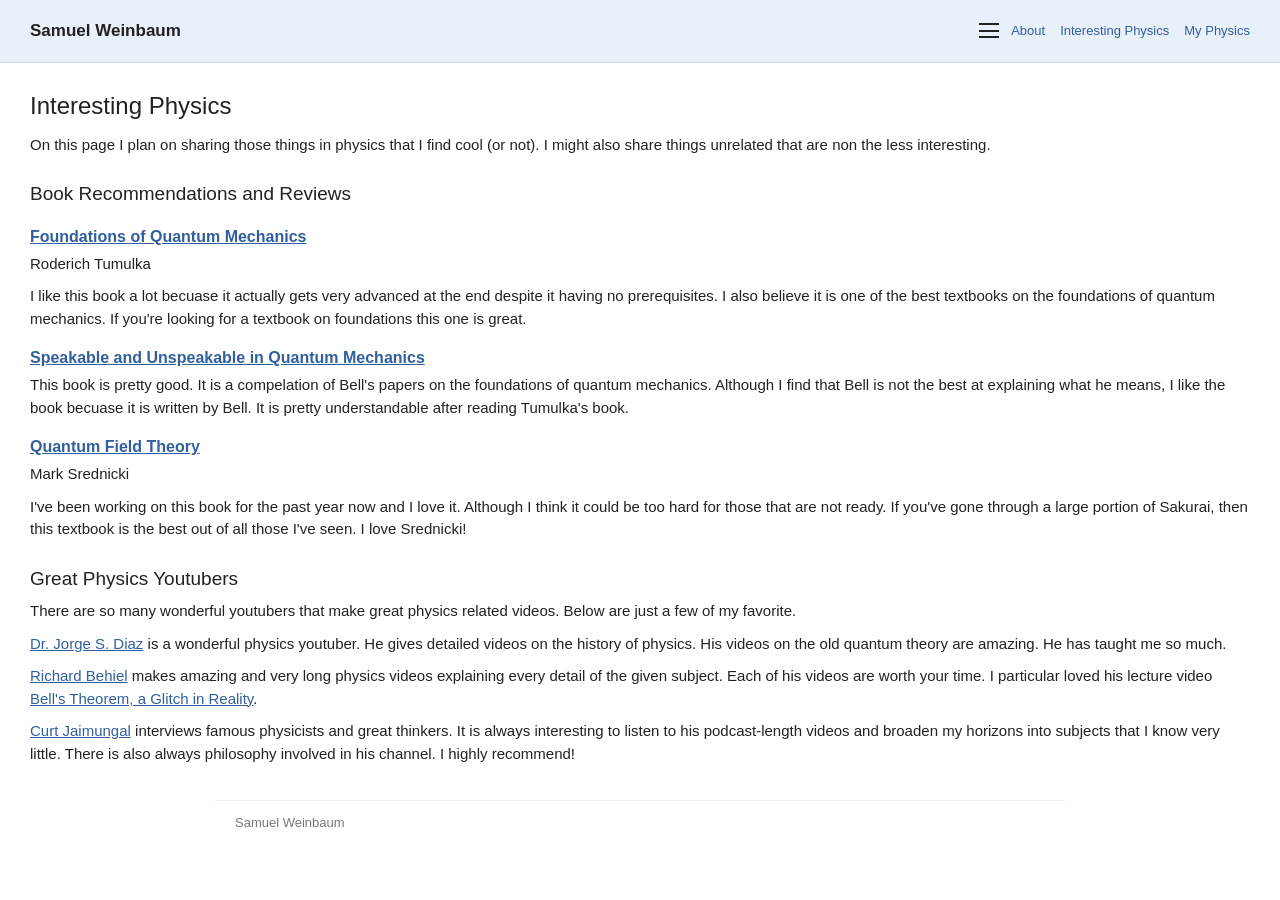
==== interesting_physics.html @ b1af3adb "up" ====
<!DOCTYPE html>
<html lang="en">

<head>
    <meta charset="UTF-8">
    <meta name="viewport" content="width=device-width, initial-scale=1.0">
    <title>Interesting Physics | Samuel Weinbaum</title>
    <link rel="stylesheet" href="styles.css">
</head>

<body>

    <header>

        <a href="index.html" class="site-name">
            Samuel Weinbaum
        </a>

        <div class="navigation">

            <div class="hamburger">
                <span></span>
                <span></span>
                <span></span>
            </div>

            <nav>
                <a href="index.html">About</a>
                <a href="interesting_physics.html">Interesting Physics</a>
                <a href="my_physics.html">My Physics</a>
            </nav>

        </div>

    </header>

    <main>

        <h1>Interesting Physics</h1>

        <p>
            On this page I plan on sharing those things in physics that I find cool (or not).
            I might also share things unrelated that are non the less interesting.
        </p>

        <h2>Book Recommendations and Reviews</h2>
        <h3><a href="https://www.goodreads.com/book/show/62966413-foundations-of-quantum-mechanics" target="_blank" rel="noopener noreferrer">Foundations of Quantum Mechanics</a><br></h3>
        <p>
            Roderich Tumulka
        </p>
        <p>
            I like this book a lot becuase it actually gets very advanced at the end despite it having no prerequisites.
            I also believe it is one of the best textbooks on the foundations of quantum mechanics. If you're looking for a textbook 
            on foundations this one is great.
        </p>
        
        <h3><a href="https://www.goodreads.com/book/show/195163" target="_blank" rel="noopener noreferrer">Speakable and Unspeakable in Quantum Mechanics</a><br></h3>
      
        <p>
            This book is pretty good. It is a compelation of Bell's papers on the foundations of
            quantum mechanics. Although I find that Bell is not the best at explaining what he means,
            I like the book becuase it is written by Bell. It is pretty understandable after reading Tumulka's book.
        </p>


        <h3><a href="https://www.goodreads.com/book/show/153919?ref=s_s" target="_blank" rel="noopener noreferrer">Quantum Field Theory</a><br></h3>
        <p>
            Mark Srednicki
        </p>
        <p>
            I've been working on this book for the past year now and I love it. Although I think it 
            could be too hard for those that are not ready. If you've gone through a large portion of Sakurai, then this
            textbook is the best out of all those I've seen. I love Srednicki!
        </p>

        <h2>Great Physics Youtubers</h2>
        <p>
            There are so many wonderful youtubers that make great physics related videos.
            Below are just a few of my favorite.
        </p>
        <p>
            <a href="https://www.youtube.com/@jkzero/videos" target="_blank" rel="noopener noreferrer">Dr. Jorge S. Diaz</a> is a wonderful physics youtuber.
            He gives detailed videos on the history of physics. His videos on the old quantum theory are amazing.
            He has taught me so much.
        </p>
        <p>
            <a href="https://www.youtube.com/@RichBehiel" target="_blank" rel="noopener noreferrer">Richard Behiel</a> makes amazing and very long physics videos
            explaining every detail of the given subject. Each of his videos are worth your time. I particular loved his lecture video <a href="https://www.youtube.com/watch?v=g69cW_Xt4EM&t=2s" target="_blank" rel="noopener noreferrer">
                Bell's Theorem, a Glitch in Reality</a>.
        </p>
        <p>
            <a href="https://www.youtube.com/@TheoriesofEverything" target="_blank" rel="noopener noreferrer">Curt Jaimungal</a> interviews famous physicists and great thinkers.
            It is always interesting to listen to his podcast-length videos and broaden my horizons into subjects that I know very little.
            There is also always philosophy involved in his channel. I highly recommend!
        </p>
        

    </main>



    <footer>
        <p>Samuel Weinbaum</p>
    </footer>

</body>
</html>
---- styles.css ----
/* General */

* {
    box-sizing: border-box;
}

body {
    background-color: white;
    color: #222222;
    font-family: Arial, Helvetica, sans-serif;
    font-size: 15px;
    line-height: 1.5;
    margin: 0;
}


/* Header */

header {
    width: 100%;
    margin: auto;
    padding: 18px 30px;
    display: flex;
    justify-content: space-between;
    align-items: center;
    background-color: #e8f0fa;
    border-bottom: 1px solid #cbd9eb;
}

.site-name {
    color: #222222;
    text-decoration: none;
    font-size: 17px;
    font-weight: bold;
}


/* Navigation */

.navigation {
    display: flex;
    align-items: center;
    gap: 12px;
}

.hamburger {
    display: flex;
    flex-direction: column;
    justify-content: space-between;
    width: 20px;
    height: 15px;
}

.hamburger span {
    height: 2px;
    width: 20px;
    background-color: #222222;
}

nav {
    display: flex;
    gap: 15px;
}

nav a {
    color: #315f9e;
    text-decoration: none;
    font-size: 13px;
}

nav a:hover {
    text-decoration: underline;
}


/* Main content */

main {
    width: 100%;
    margin: 25px auto;
    padding: 0 30px;
}

h1 {
    font-size: 24px;
    font-weight: normal;
    margin-top: 0;
    margin-bottom: 10px;
}

h2 {
    font-size: 19px;
    font-weight: normal;
    margin-top: 24px;
    margin-bottom: 7px;
}

h3 {
    font-size: 16px;
    font-weight: bold;
    margin-top: 16px;
    margin-bottom: 4px;
}


/* Paragraphs */

p {
    margin-top: 0;
    margin-bottom: 10px;
}

ul {
    margin-top: 5px;
    margin-bottom: 12px;
    padding-left: 25px;
}

li {
    margin-bottom: 4px;
}


/* Links */

a {
    color: #315f9e;
}

a:hover {
    color: #193d70;
}

.about-photo {
    float: right;
    width: 300px;
    height: auto;
    margin: 0 0 20px 30px;
}

.about-photo img {
    width: 300px;
    height: 190px;
    object-fit: cover;
    display: block;
    border-radius: 15px;
}

.about-photo figcaption {
    font-size: 14px;
    text-align: center;
    margin-top: 8px;
}


/* Footer */

footer {
    max-width: 850px;
    margin: 35px auto 0;
    padding: 12px 20px;
    border-top: 1px solid #eeeeee;
    color: #777777;
    font-size: 13px;
}


/* Mobile */

@media (max-width: 650px) {

    header {
        align-items: flex-start;
        flex-direction: column;
        gap: 12px;
    }

    .navigation {
        align-items: flex-start;
        flex-direction: column;
        gap: 8px;
    }

    nav {
        flex-wrap: wrap;
        gap: 12px;
    }

    main {
        margin-top: 20px;
    }

}
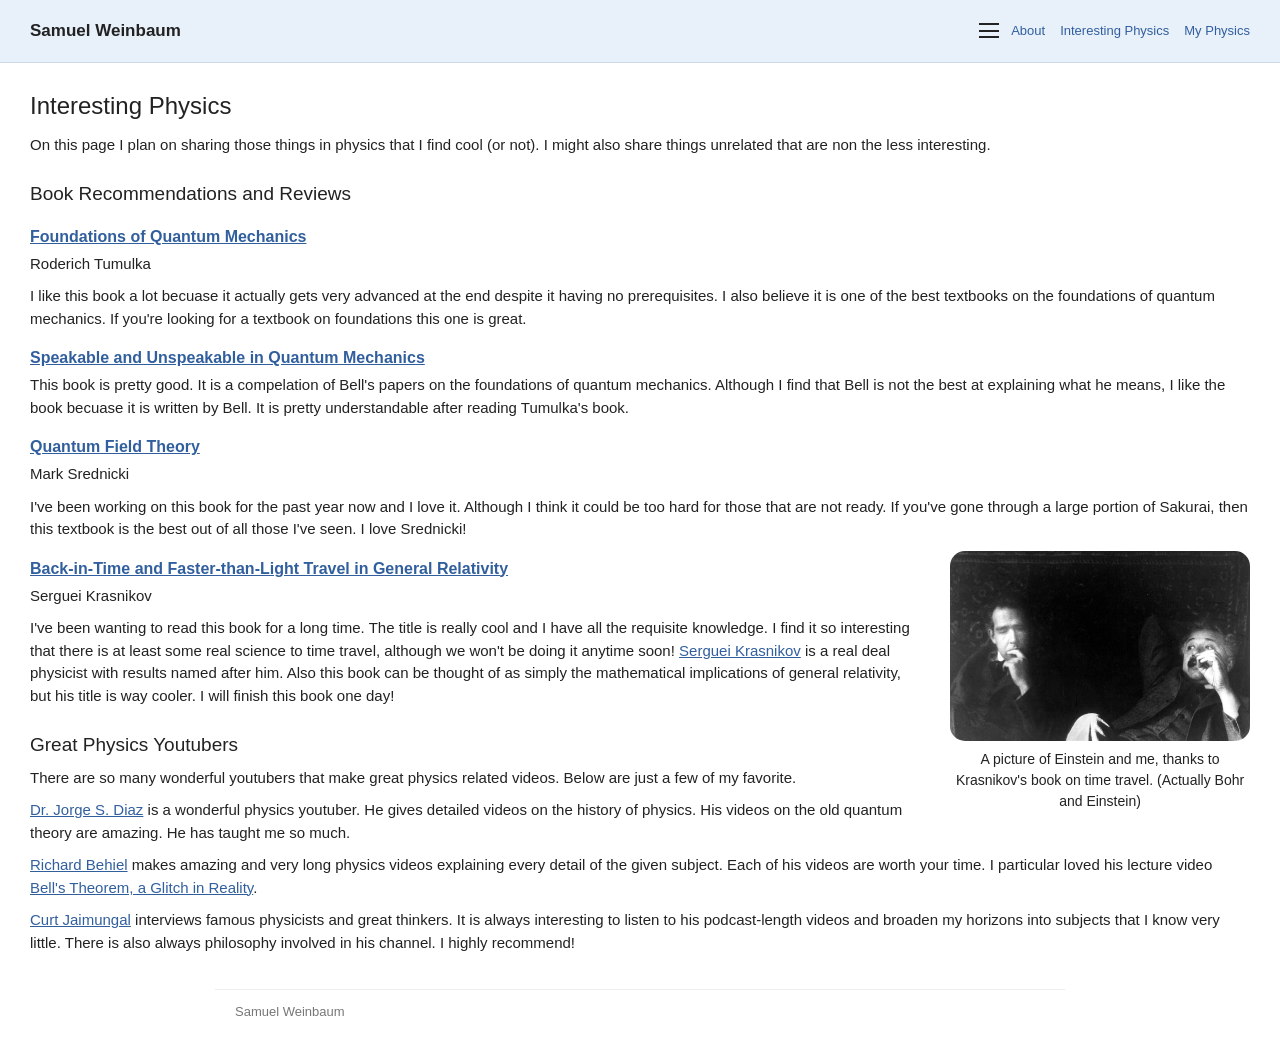
==== commit 79607a19: "up" ====
--- a/interesting_physics.html
+++ b/interesting_physics.html
@@ -74,6 +74,23 @@
             textbook is the best out of all those I've seen. I love Srednicki!
         </p>
 
+        <figure class="about-photo">
+            <img src="images/EinsteinBohr.jpeg" alt="Photo of Einstein">
+            <figcaption>
+                A picture of Einstein and me, thanks to Krasnikov's book on time travel. (Actually Bohr and Einstein)
+            </figcaption>
+        </figure>
+
+        <h3><a href="https://link.springer.com/book/10.1007/978-3-319-72754-7" target="_blank" rel="noopener noreferrer">Back-in-Time and Faster-than-Light Travel in General Relativity</a><br></h3>
+        <p>
+            Serguei Krasnikov
+        </p>
+        <p>
+            I've been wanting to read this book for a long time. The title is really cool and I have all the requisite knowledge. I find it so interesting that
+            there is at least some real science to time travel, although we won't be doing it anytime soon! <a href="https://en.wikipedia.org/wiki/Serguei_Krasnikov" target="_blank" rel="noopener noreferrer">Serguei Krasnikov</a> is a real deal physicist with results named after him.
+            Also this book can be thought of as simply the mathematical implications of general relativity, but his title is way cooler. I will finish this book one day!
+        </p>
+
         <h2>Great Physics Youtubers</h2>
         <p>
             There are so many wonderful youtubers that make great physics related videos.
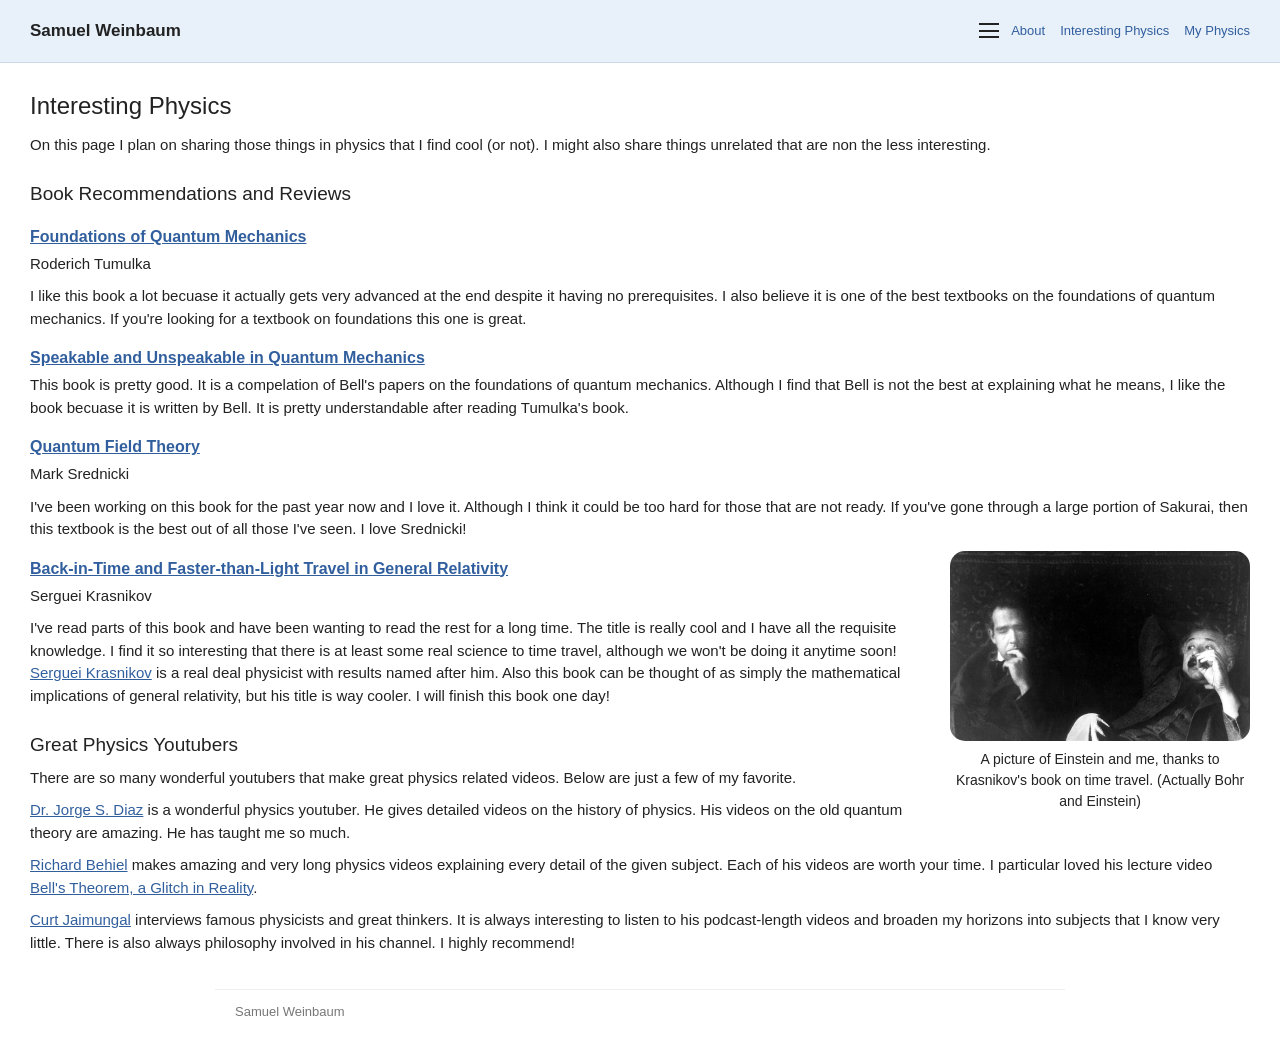
==== commit edbc30bb: "up" ====
--- a/interesting_physics.html
+++ b/interesting_physics.html
@@ -86,7 +86,7 @@
             Serguei Krasnikov
         </p>
         <p>
-            I've been wanting to read this book for a long time. The title is really cool and I have all the requisite knowledge. I find it so interesting that
+            I've read parts of this book and have been wanting to read the rest for a long time. The title is really cool and I have all the requisite knowledge. I find it so interesting that
             there is at least some real science to time travel, although we won't be doing it anytime soon! <a href="https://en.wikipedia.org/wiki/Serguei_Krasnikov" target="_blank" rel="noopener noreferrer">Serguei Krasnikov</a> is a real deal physicist with results named after him.
             Also this book can be thought of as simply the mathematical implications of general relativity, but his title is way cooler. I will finish this book one day!
         </p>
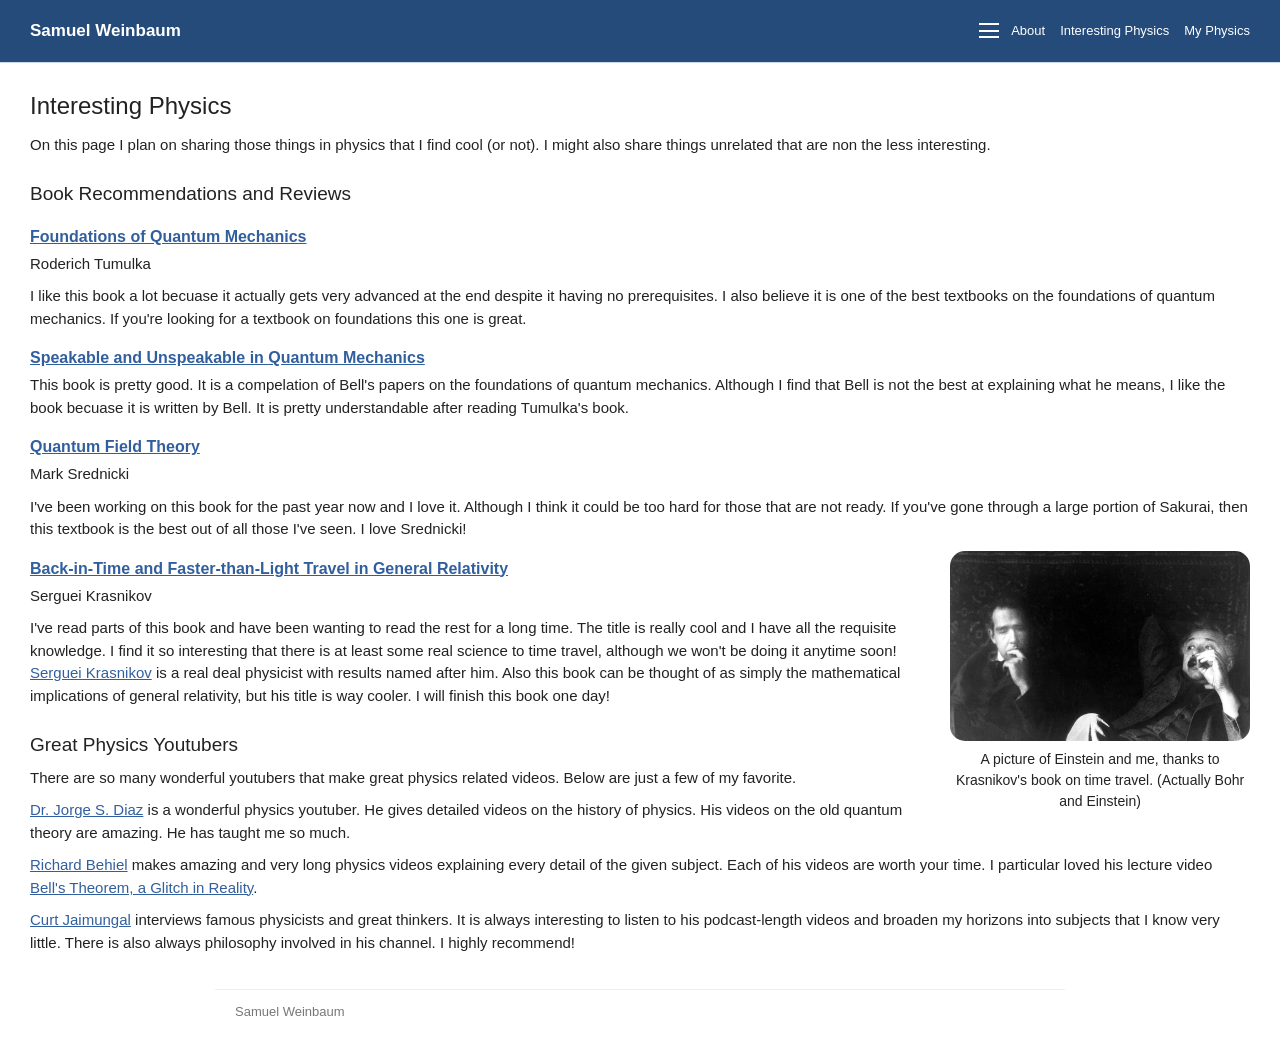
==== commit 0ccb2ab9: "up" ====
--- a/interesting_physics.html
+++ b/interesting_physics.html
@@ -5,7 +5,13 @@
 <head>
     <meta charset="UTF-8">
     <meta name="viewport" content="width=device-width, initial-scale=1.0">
+
     <title>Interesting Physics | Samuel Weinbaum</title>
+
+    <meta name="description" content="Explore interesting topics in physics, quantum mechanics, theoretical physics, book recommendations, and educational resources.">
+    <meta name="robots" content="index, follow">
+
+    <link rel="canonical" href="https://samuelweinbaum.com/interesting_physics.html">
     <link rel="stylesheet" href="styles.css">
 </head>
 
--- a/styles.css
+++ b/styles.css
@@ -24,12 +24,12 @@
     display: flex;
     justify-content: space-between;
     align-items: center;
-    background-color: #e8f0fa;
+    background-color: #244b7a;
     border-bottom: 1px solid #cbd9eb;
 }
 
 .site-name {
-    color: #222222;
+    color: #ffffff;
     text-decoration: none;
     font-size: 17px;
     font-weight: bold;
@@ -55,7 +55,7 @@
 .hamburger span {
     height: 2px;
     width: 20px;
-    background-color: #222222;
+    background-color: #fffefe;
 }
 
 nav {
@@ -64,12 +64,13 @@
 }
 
 nav a {
-    color: #315f9e;
+    color: #ffffff;
     text-decoration: none;
     font-size: 13px;
 }
 
 nav a:hover {
+    color: #7493c1;
     text-decoration: underline;
 }
 
@@ -129,7 +130,7 @@
 }
 
 a:hover {
-    color: #193d70;
+    color: hsl(215, 39%, 60%);
 }
 
 .about-photo {
